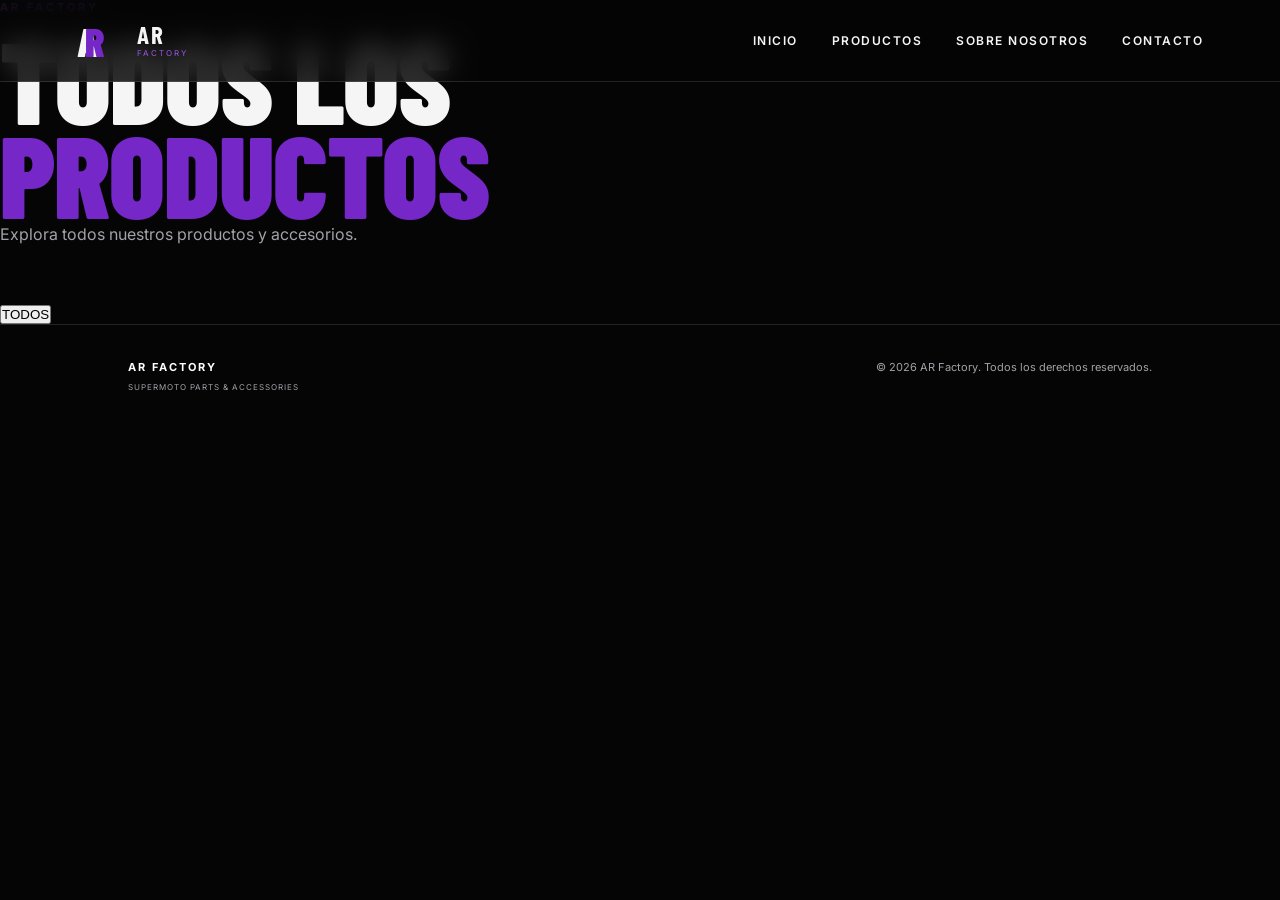
==== catalogo.html @ 3a514173 "Create catalogo.html" ====
<!DOCTYPE html>
<html lang="es">

<head>

  <meta charset="UTF-8">

  <meta 
    name="viewport" 
    content="width=device-width, initial-scale=1.0"
  >

  <title>Productos | AR Factory</title>

  <link 
    rel="stylesheet" 
    href="style.css"
  >

</head>


<body>


  <header class="site-header">

    <a 
      href="index.html" 
      class="brand"
    >

      <div class="brand-mark">

        <span class="letter-a">
          A
        </span>

        <span class="letter-r">
          R
        </span>

      </div>


      <div class="brand-text">

        <strong>
          AR
        </strong>

        <span>
          FACTORY
        </span>

      </div>

    </a>


    <nav class="nav">

      <a href="index.html">
        Inicio
      </a>

      <a href="catalogo.html">
        Productos
      </a>

      <a href="index.html#nosotros">
        Sobre Nosotros
      </a>

      <a href="index.html#contacto">
        Contacto
      </a>

    </nav>

  </header>


  <main>


    <section class="catalog-section">


      <div class="section-heading">

        <p class="eyebrow">
          AR FACTORY
        </p>


        <h1>
          TODOS LOS <span>PRODUCTOS</span>
        </h1>


        <p>
          Explora todos nuestros productos y accesorios.
        </p>

      </div>


      <div 
        id="filtros-categorias"
        class="category-filters"
      >

        <button 
          class="category-button active"
          data-categoria="todos"
        >

          TODOS

        </button>

      </div>


      <div 
        id="catalogo-productos"
        class="product-grid"
      >

      </div>


    </section>

  </main>


  <footer class="footer">

    <div>

      <strong>
        AR FACTORY
      </strong>

      <span>
        SUPERMOTO PARTS & ACCESSORIES
      </span>

    </div>


    <p>
      © 2026 AR Factory.
      Todos los derechos reservados.
    </p>

  </footer>


  <script src="productos.js"></script>

  <script src="catalogo.js"></script>


</body>

</html>
---- style.css ----
@import url('https://fonts.googleapis.com/css2?family=Barlow+Condensed:wght@400;500;600;700;800;900&family=Inter:wght@400;500;600;700&display=swap');

:root {
  --black: #050505;
  --black-soft: #0d0d0f;
  --purple: #7527c7;
  --purple-light: #9a55e5;
  --white: #f5f5f5;
  --grey: #a2a2a8;
  --line: rgba(255,255,255,.12);
}

* {
  box-sizing: border-box;
  margin: 0;
  padding: 0;
}

html {
  scroll-behavior: smooth;
}

body {
  background: var(--black);
  color: var(--white);
  font-family: 'Inter', sans-serif;
  overflow-x: hidden;
}

a {
  color: inherit;
  text-decoration: none;
}

.site-header {
  position: fixed;
  z-index: 10;
  top: 0;
  width: 100%;
  height: 82px;
  display: flex;
  align-items: center;
  justify-content: space-between;
  padding: 0 6vw;
  background: rgba(5,5,5,.82);
  border-bottom: 1px solid var(--line);
  backdrop-filter: blur(14px);
}

.brand {
  display: flex;
  align-items: center;
  gap: 12px;
}

.brand-mark {
  position: relative;
  width: 48px;
  height: 42px;
  font-family: 'Barlow Condensed', sans-serif;
  font-size: 40px;
  font-weight: 900;
  line-height: 42px;
  letter-spacing: -9px;
}

.letter-a {
  color: var(--white);
  position: relative;
  z-index: 1;
}

.letter-r {
  color: var(--purple);
  position: relative;
  z-index: 2;
  left: -3px;
}

.brand-text {
  display: flex;
  flex-direction: column;
  line-height: .85;
}

.brand-text strong {
  font-family: 'Barlow Condensed', sans-serif;
  font-size: 25px;
  letter-spacing: 2px;
}

.brand-text span {
  color: var(--purple-light);
  font-size: 8px;
  letter-spacing: 2px;
  margin-top: 4px;
}

.nav {
  display: flex;
  gap: 34px;
  font-size: 12px;
  font-weight: 600;
  letter-spacing: 1.5px;
  text-transform: uppercase;
}

.nav a {
  transition: color .2s ease;
}

.nav a:hover {
  color: var(--purple-light);
}

.menu-toggle {
  display: none;
  border: 0;
  background: transparent;
  color: white;
  font-size: 25px;
  cursor: pointer;
}

.hero {
  min-height: 100vh;
  padding: 160px 10vw 100px;
  display: flex;
  align-items: center;
  justify-content: space-between;
  gap: 70px;
  position: relative;
  overflow: hidden;
}

.hero::before {
  content: '';
  position: absolute;
  width: 650px;
  height: 650px;
  right: -250px;
  top: 120px;
  border: 1px solid rgba(117,39,199,.28);
  transform: rotate(45deg);
  pointer-events: none;
}

.hero-content {
  max-width: 650px;
  position: relative;
  z-index: 1;
}

.eyebrow {
  color: var(--purple-light);
  font-size: 11px;
  font-weight: 700;
  letter-spacing: 3px;
  margin-bottom: 18px;
}

h1, h2, h3 {
  font-family: 'Barlow Condensed', sans-serif;
  font-weight: 900;
  letter-spacing: -1px;
}

h1 {
  font-size: clamp(64px, 9vw, 130px);
  line-height: .82;
}

h1 span, h2 span {
  color: var(--purple);
}

.hero-description {
  color: var(--grey);
  line-height: 1.8;
  max-width: 510px;
  margin: 32px 0;
  font-size: 15px;
}

.button {
  display: inline-flex;
  align-items: center;
  justify-content: center;
  min-height: 48px;
  padding: 0 25px;
  font-size: 11px;
  font-weight: 700;
  letter-spacing: 1.5px;
  transition: .2s ease;
}

.button-primary {
  background: var(--purple);
}

.button-primary:hover {
  background: var(--purple-light);
  transform: translateY(-2px);
}

.button-outline {
  border: 1px solid var(--purple);
  color: var(--purple-light);
}

.button-outline:hover {
  background: var(--purple);
  color: white;
}

.hero-badge {
  width: min(34vw, 420px);
  aspect-ratio: 1;
  border: 1px solid rgba(117,39,199,.5);
  transform: rotate(45deg);
  display: grid;
  place-items: center;
  flex-shrink: 0;
}

.badge-inner {
  transform: rotate(-45deg);
  text-align: center;
}

.badge-inner span {
  display: block;
  font-family: 'Barlow Condensed', sans-serif;
  font-size: clamp(100px, 16vw, 200px);
  font-weight: 900;
  letter-spacing: -25px;
  color: var(--purple);
  line-height: .75;
}

.badge-inner small {
  display: block;
  margin-top: 24px;
  color: var(--grey);
  font-size: 9px;
  letter-spacing: 3px;
  line-height: 1.6;
}

.section {
  padding: 120px 10vw;
}

.products-section {
  background: var(--black-soft);
}

.section-heading {
  max-width: 650px;
  margin-bottom: 55px;
}

h2 {
  font-size: clamp(50px, 7vw, 92px);
  line-height: .9;
  margin-bottom: 25px;
}

.section-heading > p:last-child {
  color: var(--grey);
  line-height: 1.7;
  max-width: 580px;
}

.empty-catalog {
  border: 1px solid var(--line);
  padding: 75px 30px;
  text-align: center;
  background: linear-gradient(135deg, rgba(117,39,199,.07), transparent);
}

.empty-icon {
  color: var(--purple);
  font-size: 50px;
  font-weight: 200;
  margin-bottom: 10px;
}

.empty-catalog h3 {
  font-size: 34px;
  margin-bottom: 12px;
}

.empty-catalog p {
  color: var(--grey);
  margin-bottom: 25px;
}

.about-section {
  border-top: 1px solid var(--line);
}

.about-grid {
  display: grid;
  grid-template-columns: 1fr 1fr;
  gap: 80px;
  align-items: start;
}

.about-text {
  color: var(--grey);
  line-height: 1.9;
  font-size: 16px;
}

.about-text p + p {
  margin-top: 22px;
}

.contact-section {
  background: var(--black-soft);
}

.contact-links {
  display: grid;
  grid-template-columns: repeat(3, 1fr);
  gap: 16px;
}

.contact-card {
  padding: 28px;
  border: 1px solid var(--line);
  transition: .2s ease;
}

.contact-card:hover {
  border-color: var(--purple);
  transform: translateY(-4px);
}

.contact-label {
  display: block;
  color: var(--purple-light);
  font-size: 10px;
  letter-spacing: 2px;
  margin-bottom: 10px;
}

.contact-card strong {
  font-family: 'Barlow Condensed', sans-serif;
  font-size: 25px;
}

.footer {
  padding: 35px 10vw;
  border-top: 1px solid var(--line);
  display: flex;
  justify-content: space-between;
  gap: 30px;
  color: var(--grey);
  font-size: 11px;
}

.footer strong {
  display: block;
  color: white;
  letter-spacing: 2px;
  margin-bottom: 5px;
}

.footer span {
  font-size: 8px;
  letter-spacing: 1px;
}

@media (max-width: 800px) {
  .site-header {
    padding: 0 6vw;
  }

  .menu-toggle {
    display: block;
  }

  .nav {
    position: absolute;
    top: 82px;
    left: 0;
    width: 100%;
    padding: 25px 6vw;
    display: none;
    flex-direction: column;
    gap: 22px;
    background: var(--black);
    border-bottom: 1px solid var(--line);
  }

  .nav.active {
    display: flex;
  }

  .hero {
    min-height: auto;
    padding-top: 150px;
    flex-direction: column;
    align-items: flex-start;
  }

  .hero-badge {
    width: 65vw;
    align-self: center;
    margin-top: 30px;
  }

  .about-grid,
  .contact-links {
    grid-template-columns: 1fr;
    gap: 35px;
  }

  .section {
    padding: 85px 6vw;
  }

  .footer {
    padding: 30px 6vw;
    flex-direction: column;
  }
}
.product-grid {
  display: grid;
  grid-template-columns: repeat(3, 1fr);
  gap: 24px;
}

.product-card {
  background: #111113;
  border: 1px solid rgba(255,255,255,.12);
  transition: .25s ease;
}

.product-card:hover {
  border-color: #7527c7;
  transform: translateY(-6px);
}

.product-image {
  background: #eeeeee;
  aspect-ratio: 1 / 1;
  display: flex;
  align-items: center;
  justify-content: center;
  overflow: hidden;
}

.product-image img {
  width: 100%;
  height: 100%;
  object-fit: contain;
  transition: .3s ease;
}

.product-card:hover .product-image img {
  transform: scale(1.04);
}

.product-info {
  padding: 25px;
}

.product-category {
  color: #9a55e5;
  font-size: 10px;
  font-weight: 700;
  letter-spacing: 2px;
  margin-bottom: 12px;
}

.product-info h3 {
  font-size: 30px;
  margin-bottom: 14px;
}

.product-info p:not(.product-category) {
  color: #a2a2a8;
  line-height: 1.7;
  font-size: 14px;
  margin-bottom: 22px;
}

@media (max-width: 800px) {
  .product-grid {
    grid-template-columns: 1fr;
  }
}
/* =========================================
   PÁGINA INDIVIDUAL DE PRODUCTO
========================================= */

.product-detail-section {
  min-height: 100vh;
  padding: 140px 8% 100px;
}


.product-detail {
  max-width: 1200px;
  margin: 0 auto;

  display: grid;

  grid-template-columns: 1fr 1fr;

  gap: 80px;

  align-items: center;
}


/* IMAGEN DEL PRODUCTO */

.product-detail-image {
  width: 100%;

  display: flex;

  justify-content: center;

  align-items: center;
}


.product-detail-image img {
  width: 100%;

  max-width: 550px;

  height: auto;

  object-fit: contain;

  display: block;
}


/* INFORMACIÓN DEL PRODUCTO */

.product-detail-info {
  max-width: 500px;
}


.product-detail-info h1 {
  font-size: clamp(2.5rem, 5vw, 5rem);

  line-height: 0.95;

  margin: 20px 0 30px;
}


.product-detail-description {
  line-height: 1.7;

  margin-bottom: 30px;
}


.product-detail-info .product-details {
  display: flex;

  flex-direction: column;

  gap: 12px;

  margin-bottom: 35px;
}


.product-detail-info .product-details span {
  display: block;
}


.product-price {
  font-size: 2rem;

  font-weight: bold;

  margin-bottom: 30px;
}
.product-detail-image {
  display: flex;

  flex-direction: column;

  align-items: center;

  gap: 20px;
}


#imagen-principal {
  width: 100%;

  max-width: 550px;

  height: 500px;

  object-fit: contain;
}


.product-thumbnails {
  display: flex;

  gap: 12px;

  justify-content: center;

  flex-wrap: wrap;
}


.thumbnail {
  width: 80px;

  height: 80px;

  object-fit: cover;

  cursor: pointer;

  opacity: 0.5;

  border: 2px solid transparent;

  transition: 0.2s;
}


.thumbnail:hover {
  opacity: 1;
}


.thumbnail.active {
  opacity: 1;

  border-color: #ffffff;
}
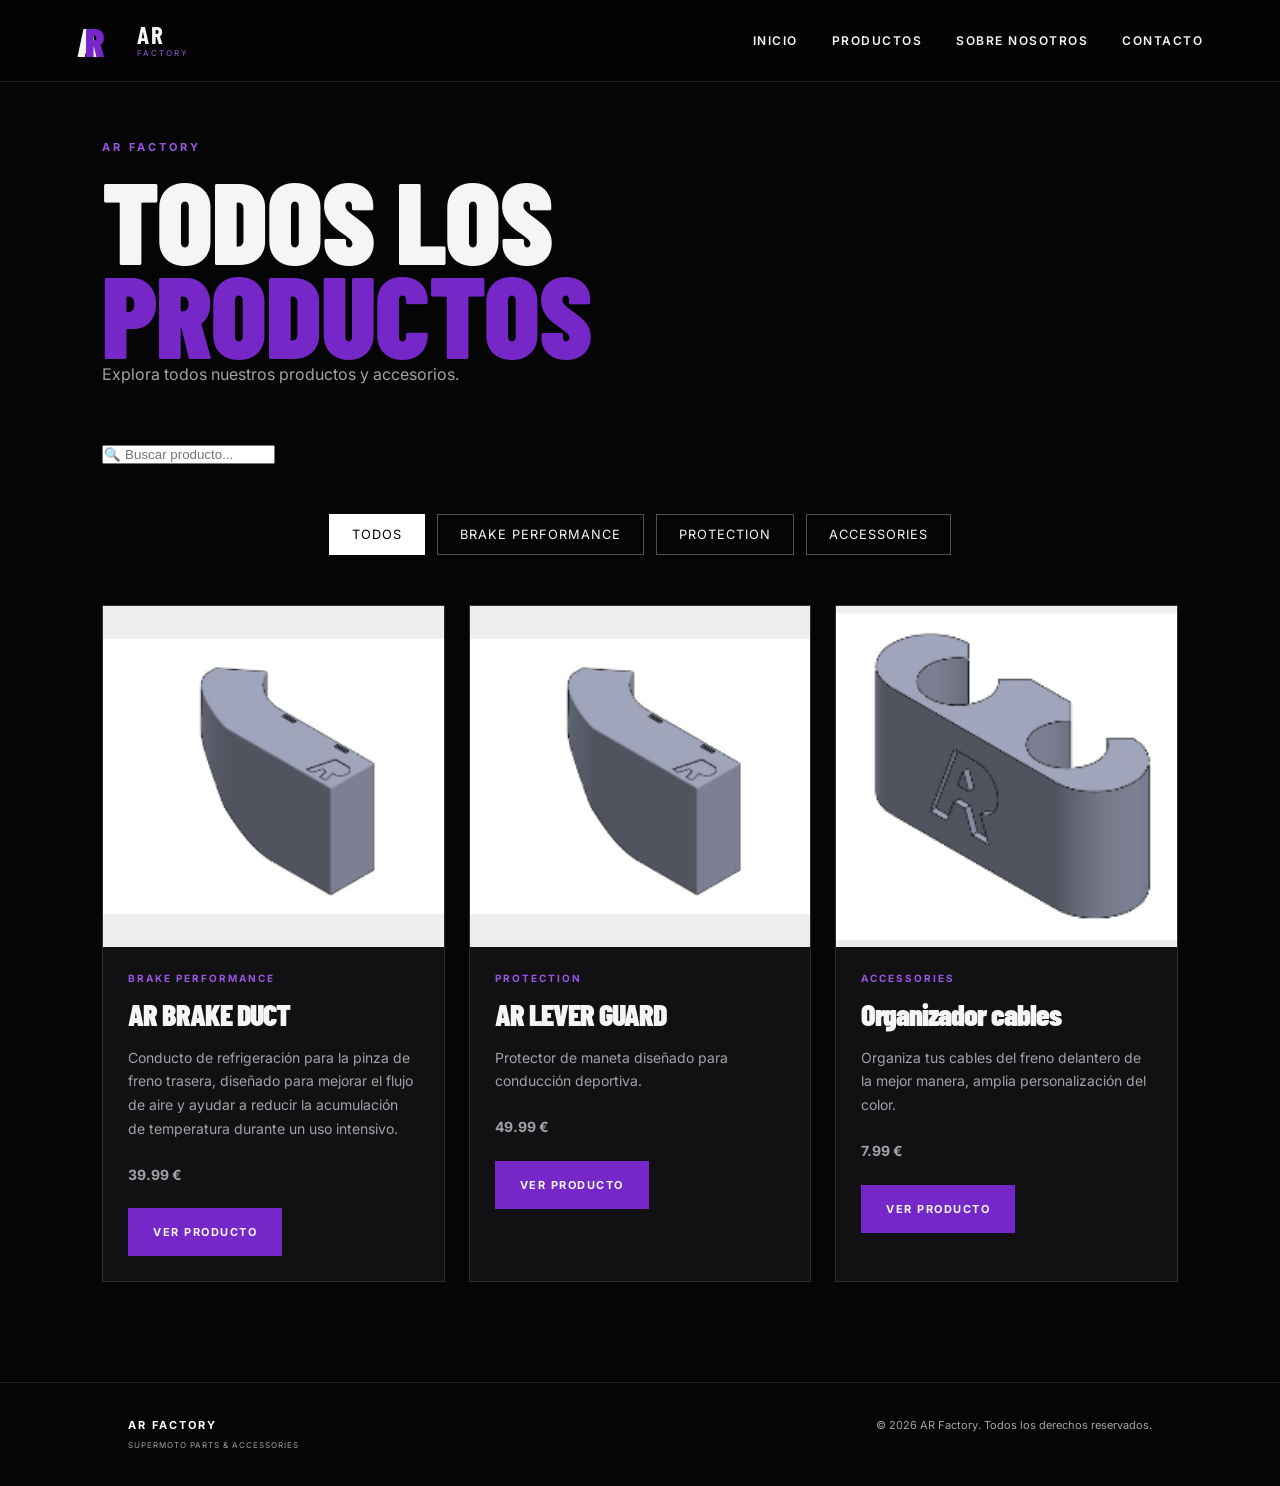
==== commit f9186764: "Update catalogo.html" ====
--- a/catalogo.html
+++ b/catalogo.html
@@ -105,6 +105,15 @@
 
       </div>
 
+      <div class="search-container">
+
+    <input
+        type="text"
+        id="buscador-productos"
+        placeholder="🔍 Buscar producto..."
+    >
+
+</div>
 
       <div 
         id="filtros-categorias"
--- a/style.css
+++ b/style.css
@@ -649,3 +649,52 @@
 
   border-color: #ffffff;
 }
+.catalog-section {
+  padding: 140px 8% 100px;
+
+  min-height: 100vh;
+}
+
+
+.category-filters {
+  display: flex;
+
+  justify-content: center;
+
+  align-items: center;
+
+  gap: 12px;
+
+  flex-wrap: wrap;
+
+  margin: 50px 0;
+}
+
+
+.category-button {
+  background: transparent;
+
+  border: 1px solid rgba(255, 255, 255, 0.3);
+
+  color: inherit;
+
+  padding: 12px 22px;
+
+  cursor: pointer;
+
+  font-family: inherit;
+
+  font-size: 0.8rem;
+
+  letter-spacing: 1px;
+
+  transition: 0.3s;
+}
+
+
+.category-button:hover,
+.category-button.active {
+  background: #ffffff;
+
+  color: #000000;
+}
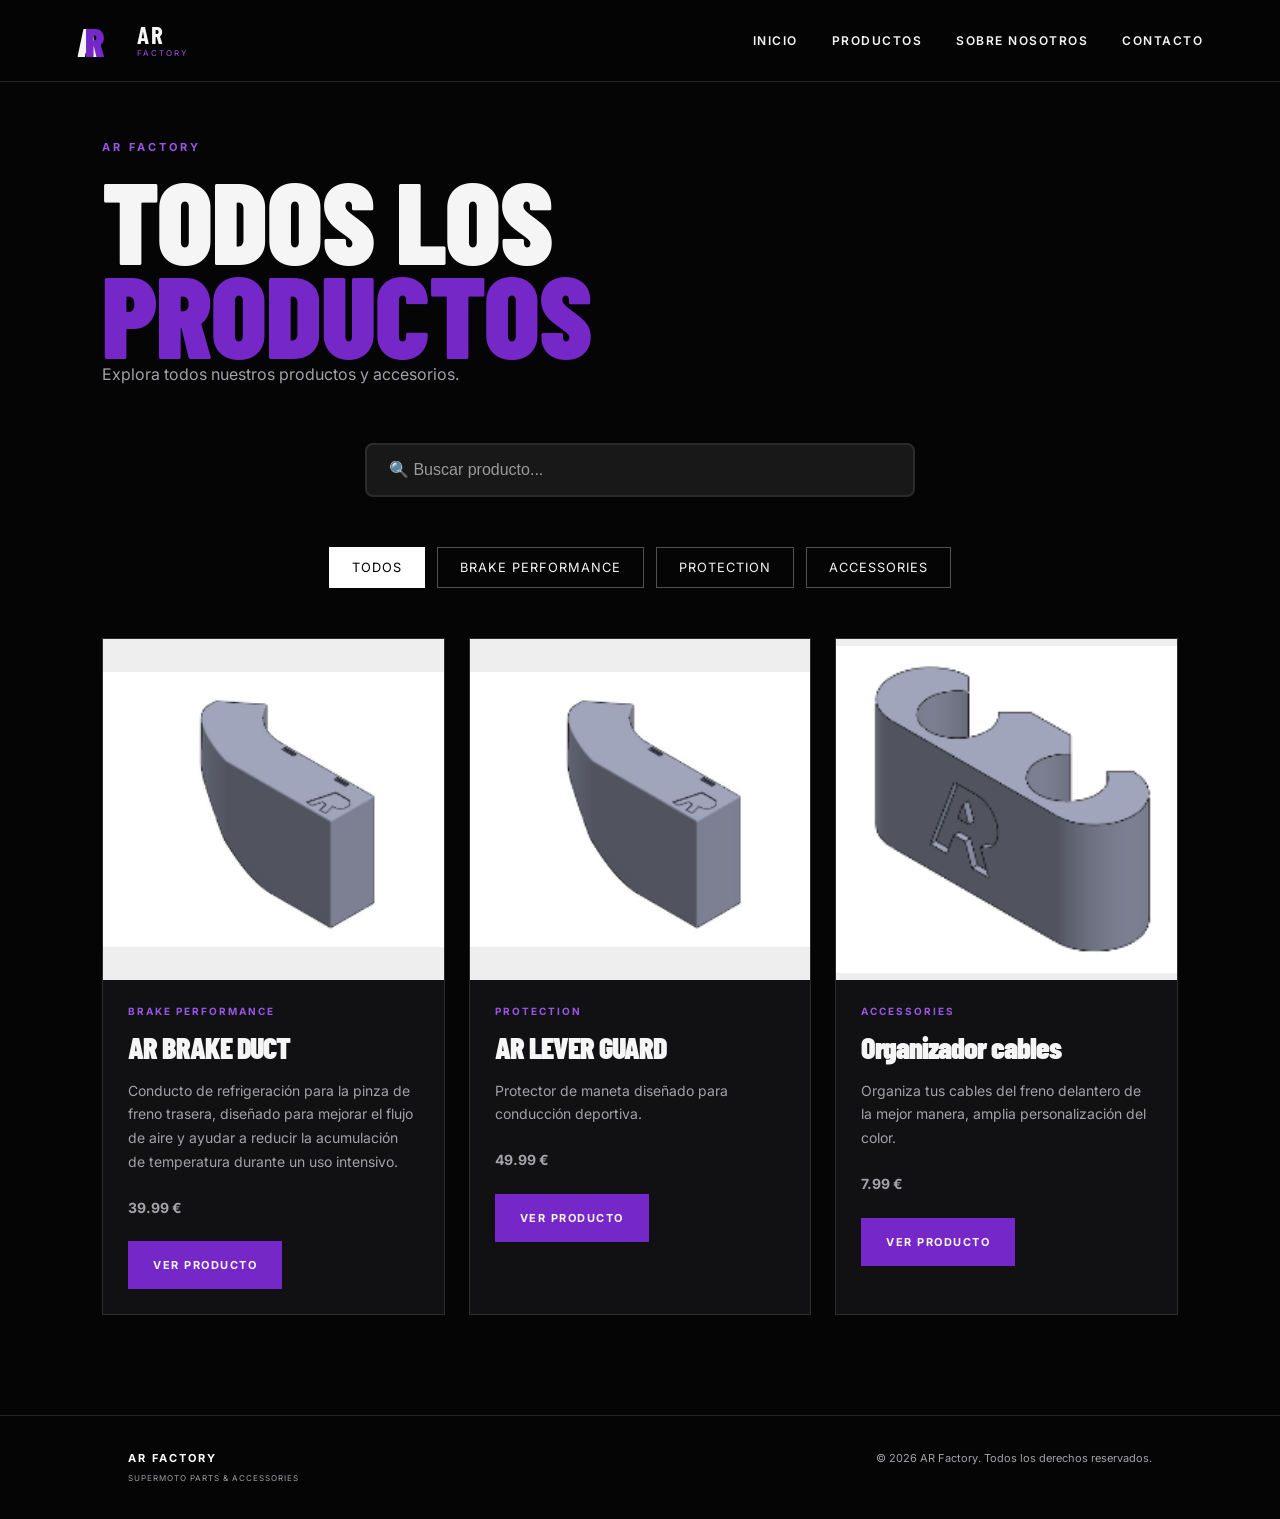
==== commit b8237871: "Update catalogo.html" ====
--- a/catalogo.html
+++ b/catalogo.html
@@ -4,7 +4,7 @@
 <head>
 
   <meta charset="UTF-8">
-
+  
   <meta 
     name="viewport" 
     content="width=device-width, initial-scale=1.0"
--- a/style.css
+++ b/style.css
@@ -698,3 +698,53 @@
 
   color: #000000;
 }
+
+/*=========================
+    BUSCADOR
+=========================*/
+
+.search-container{
+
+    display:flex;
+    justify-content:center;
+
+    margin:40px auto;
+
+    width:100%;
+
+}
+
+#buscador-productos{
+
+    width:100%;
+    max-width:550px;
+
+    padding:16px 22px;
+
+    background:#181818;
+
+    border:2px solid #2b2b2b;
+
+    border-radius:8px;
+
+    color:white;
+
+    font-size:16px;
+
+    transition:.3s;
+
+}
+
+#buscador-productos:focus{
+
+    outline:none;
+
+    border-color:#8b3dff;
+
+}
+
+#buscador-productos::placeholder{
+
+    color:#9a9a9a;
+
+}
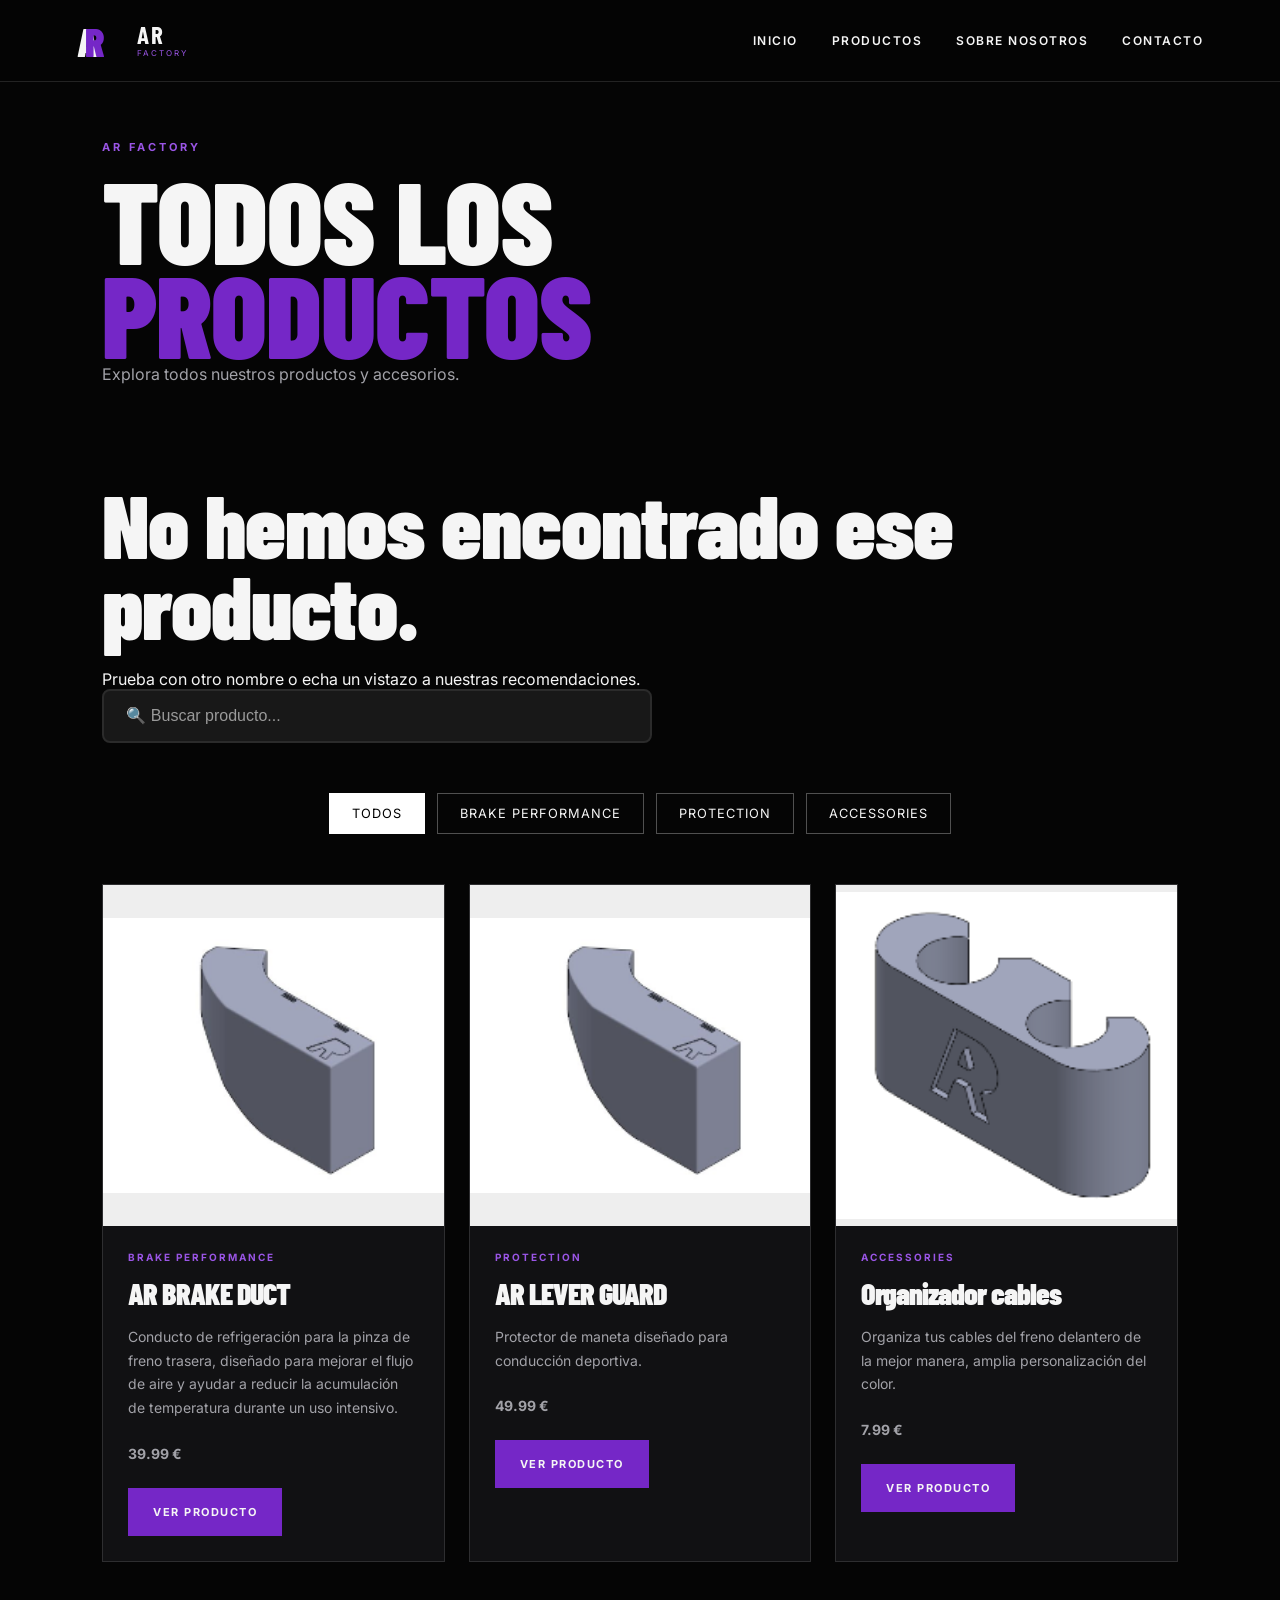
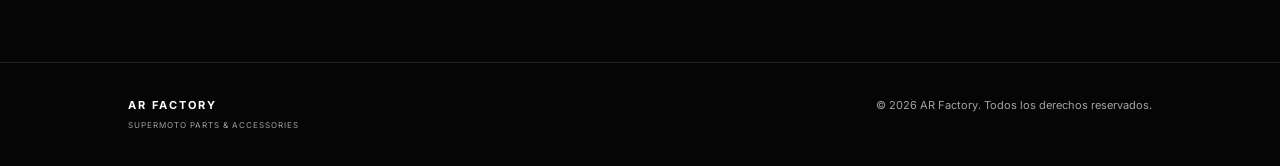
==== commit b8e875b2: "Update catalogo.html" ====
--- a/catalogo.html
+++ b/catalogo.html
@@ -107,6 +107,18 @@
 
       <div class="search-container">
 
+      </div>
+        
+<div id="sin-resultados" class="no-results">
+
+    <h2>No hemos encontrado ese producto.</h2>
+
+    <p>
+        Prueba con otro nombre o echa un vistazo a nuestras
+        recomendaciones.
+    </p>
+
+</div>
     <input
         type="text"
         id="buscador-productos"
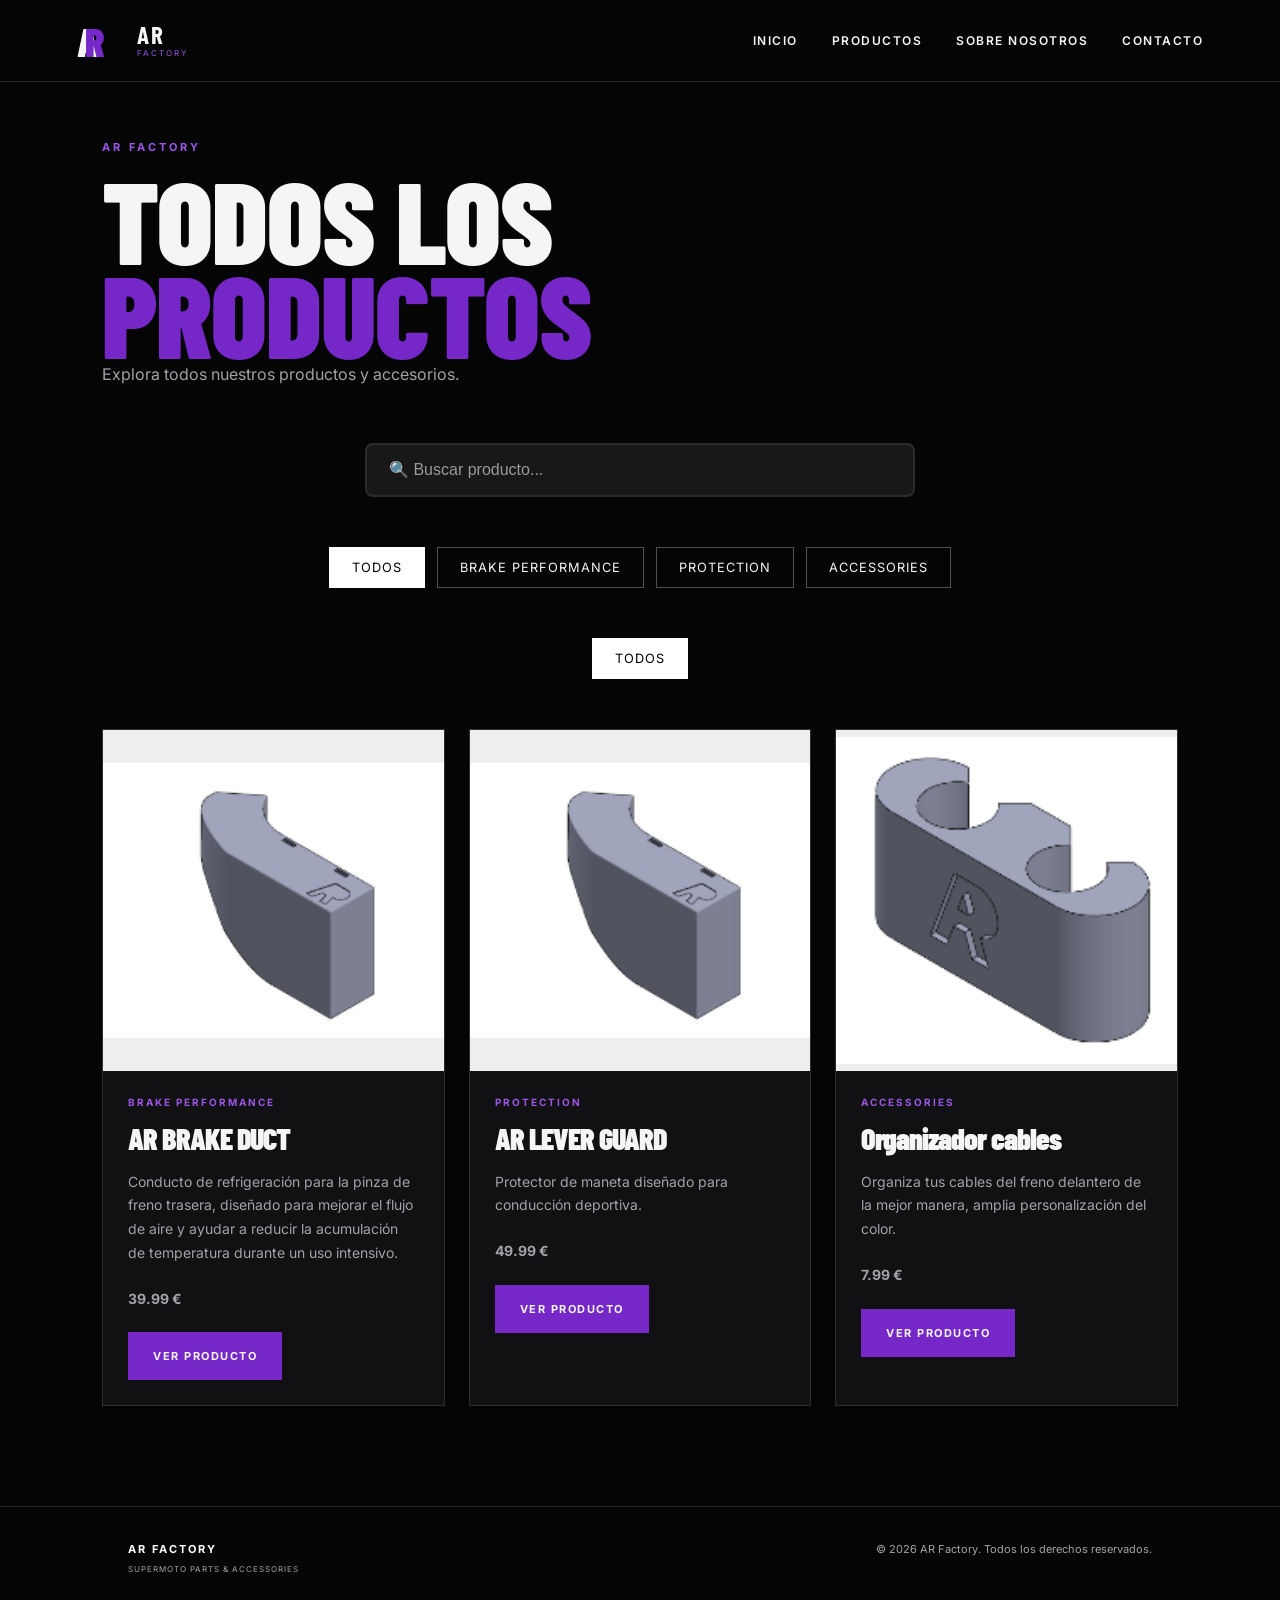
==== commit f5b5d403: "Update catalogo.html" ====
--- a/catalogo.html
+++ b/catalogo.html
@@ -87,38 +87,25 @@
     <section class="catalog-section">
 
 
-      <div class="section-heading">
-
-        <p class="eyebrow">
-          AR FACTORY
-        </p>
-
-
-        <h1>
-          TODOS LOS <span>PRODUCTOS</span>
-        </h1>
-
-
-        <p>
-          Explora todos nuestros productos y accesorios.
-        </p>
-
-      </div>
-
-      <div class="search-container">
-
-      </div>
-        
-<div id="sin-resultados" class="no-results">
-
-    <h2>No hemos encontrado ese producto.</h2>
+<div class="section-heading">
+
+    <p class="eyebrow">AR FACTORY</p>
+
+    <h1>
+        TODOS LOS <span>PRODUCTOS</span>
+    </h1>
 
     <p>
-        Prueba con otro nombre o echa un vistazo a nuestras
-        recomendaciones.
+        Explora todos nuestros productos y accesorios.
     </p>
 
 </div>
+
+
+<!-- BUSCADOR -->
+
+<div class="search-container">
+
     <input
         type="text"
         id="buscador-productos"
@@ -127,6 +114,36 @@
 
 </div>
 
+
+<!-- MENSAJE -->
+
+<div id="sin-resultados" class="no-results">
+
+    <h2>No hemos encontrado ese producto.</h2>
+
+    <p>
+        Prueba con otro nombre o echa un vistazo a nuestras recomendaciones.
+    </p>
+
+</div>
+
+
+<!-- BOTONES -->
+
+<div
+    id="filtros-categorias"
+    class="category-filters"
+>
+
+    <button
+        class="category-button active"
+        data-categoria="todos"
+    >
+        TODOS
+    </button>
+
+</div>
+
       <div 
         id="filtros-categorias"
         class="category-filters"
--- a/style.css
+++ b/style.css
@@ -732,19 +732,23 @@
     font-size:16px;
 
     transition:.3s;
-
-}
-
+}
 #buscador-productos:focus{
-
     outline:none;
-
     border-color:#8b3dff;
-
-}
-
+}
 #buscador-productos::placeholder{
-
     color:#9a9a9a;
-
-}
+}
+.no-results{
+    display:none;
+    text-align:center;
+    margin:50px auto;
+}
+.no-results h2{
+    margin-bottom:10px;
+    font-size:28px;
+}
+.no-results p{
+    opacity:.7;
+}
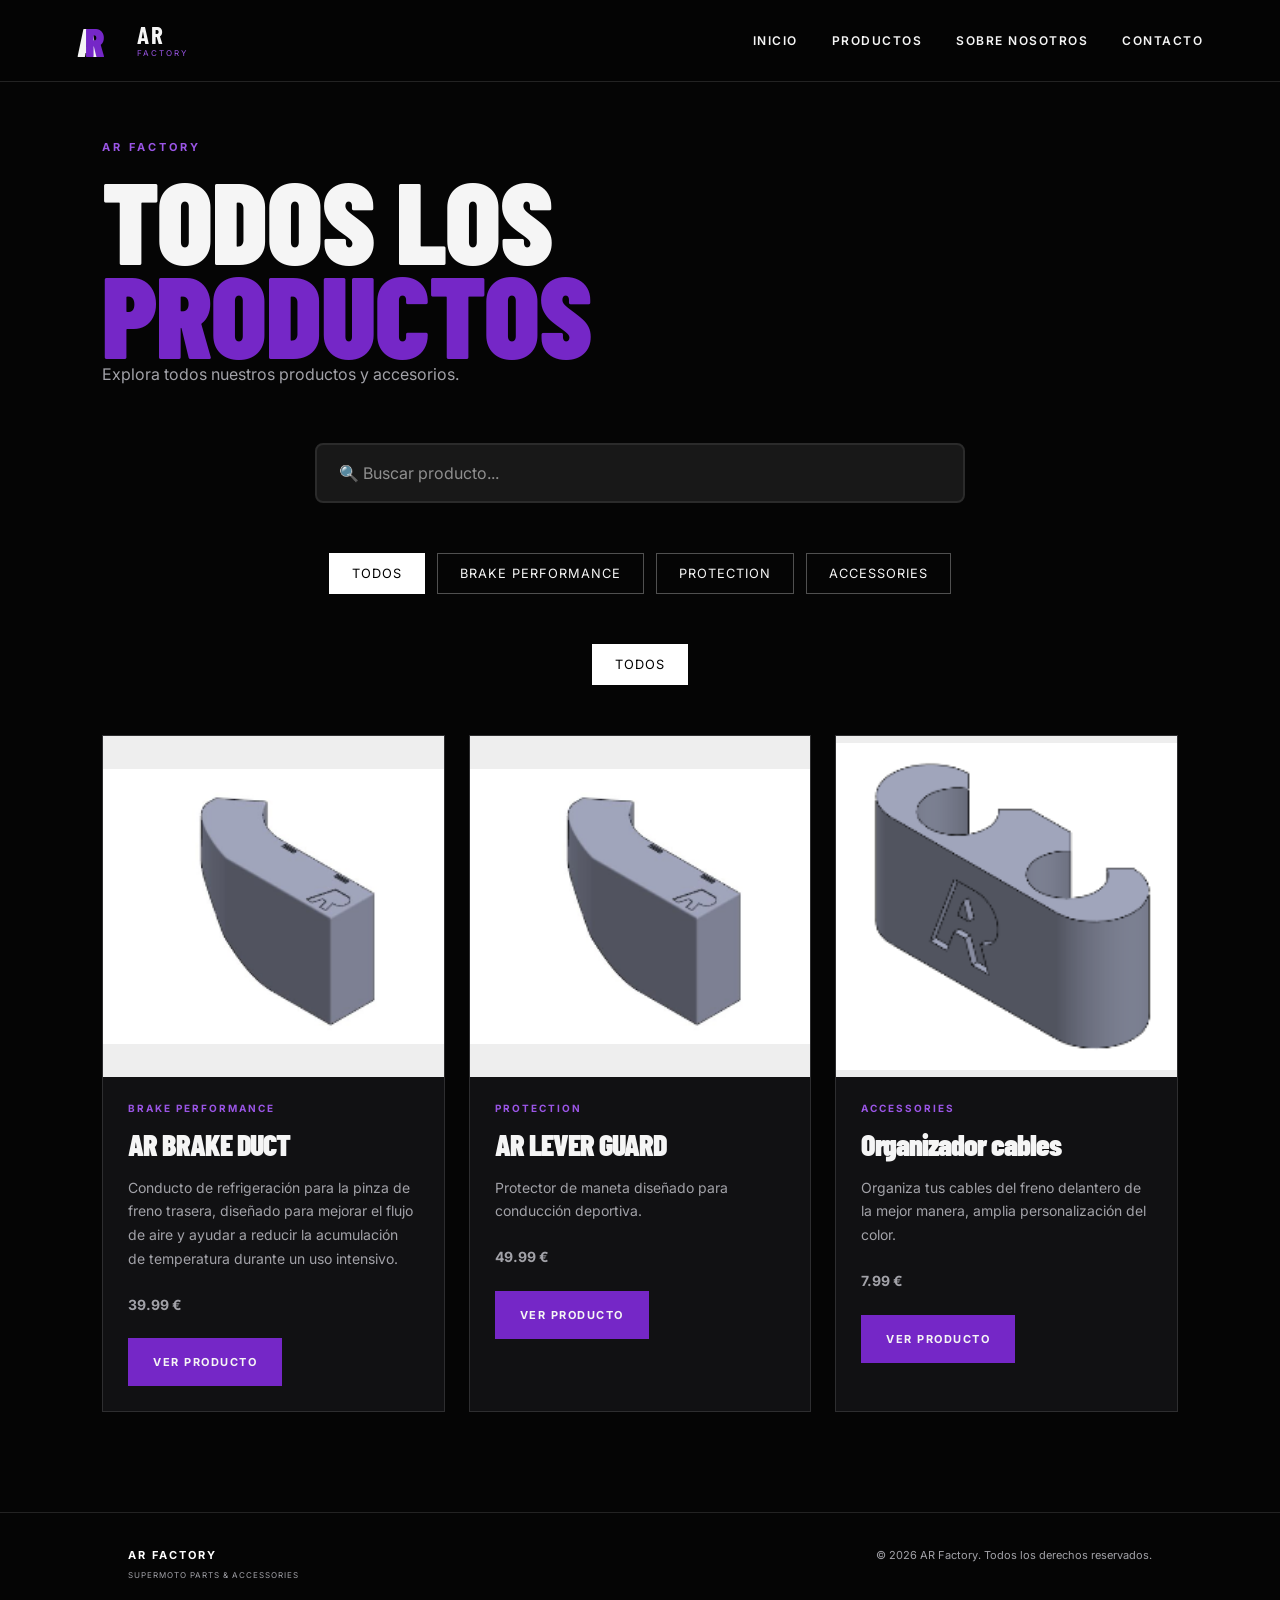
==== commit 29590ca0: "Update catalogo.html" ====
--- a/catalogo.html
+++ b/catalogo.html
@@ -195,7 +195,8 @@
     </p>
 
   </footer>
-
+<button id="backToTop" aria-label="Volver arriba">
+</button>
 
   <script src="productos.js"></script>
 
--- a/style.css
+++ b/style.css
@@ -557,60 +557,36 @@
 
   margin: 20px 0 30px;
 }
-
-
 .product-detail-description {
   line-height: 1.7;
-
   margin-bottom: 30px;
 }
-
-
 .product-detail-info .product-details {
   display: flex;
-
   flex-direction: column;
-
   gap: 12px;
-
   margin-bottom: 35px;
 }
-
-
 .product-detail-info .product-details span {
   display: block;
 }
-
-
 .product-price {
   font-size: 2rem;
-
   font-weight: bold;
-
   margin-bottom: 30px;
 }
 .product-detail-image {
   display: flex;
-
   flex-direction: column;
-
   align-items: center;
-
   gap: 20px;
 }
-
-
 #imagen-principal {
   width: 100%;
-
   max-width: 550px;
-
   height: 500px;
-
   object-fit: contain;
 }
-
-
 .product-thumbnails {
   display: flex;
 
@@ -699,56 +675,183 @@
   color: #000000;
 }
 
-/*=========================
-    BUSCADOR
-=========================*/
+/*==================================================
+                    BUSCADOR
+==================================================*/
 
 .search-container{
 
+    width:100%;
+
     display:flex;
+
     justify-content:center;
 
-    margin:40px auto;
+    align-items:center;
+
+    margin:50px auto 25px;
+
+}
+
+#buscador-productos{
 
     width:100%;
 
-}
-
-#buscador-productos{
+    max-width:650px;
+
+    padding:18px 22px;
+
+    background:#181818;
+
+    border:2px solid #2b2b2b;
+
+    border-radius:8px;
+
+    color:white;
+
+    font-family:inherit;
+
+    font-size:16px;
+
+    transition:.3s;
+
+}
+
+#buscador-productos:focus{
+
+    outline:none;
+
+    border-color:#7527c7;
+
+}
+
+#buscador-productos::placeholder{
+
+    color:#8f8f8f;
+
+}
+
+
+/*==================================================
+              MENSAJE SIN RESULTADOS
+==================================================*/
+
+.no-results{
+
+    display:none;
 
     width:100%;
-    max-width:550px;
-
-    padding:16px 22px;
-
-    background:#181818;
-
-    border:2px solid #2b2b2b;
-
-    border-radius:8px;
+
+    text-align:center;
+
+    margin:0 auto 45px;
+
+    animation:fadeIn .35s ease;
+
+}
+
+.no-results h2{
+
+    font-family:'Barlow Condensed', sans-serif;
+
+    font-size:42px;
+
+    font-weight:900;
+
+    line-height:.95;
+
+    margin-bottom:12px;
+
+    color:#ffffff;
+
+}
+
+.no-results p{
+
+    color:#a2a2a8;
+
+    font-size:16px;
+
+    line-height:1.6;
+
+    max-width:650px;
+
+    margin:0 auto;
+
+}
+
+
+/*==================================================
+                  ANIMACIÓN
+==================================================*/
+
+@keyframes fadeIn{
+
+    from{
+
+        opacity:0;
+
+        transform:translateY(-12px);
+
+    }
+
+    to{
+
+        opacity:1;
+
+        transform:translateY(0);
+
+    }
+  /* ---------- BOTÓN VOLVER ARRIBA ---------- */
+
+#backToTop{
+
+    position:fixed;
+
+    right:30px;
+
+    bottom:30px;
+
+    width:55px;
+
+    height:55px;
+
+    border:none;
+
+    border-radius:50%;
+
+    background:#7A2EFF;
 
     color:white;
 
-    font-size:16px;
-
-    transition:.3s;
-}
-#buscador-productos:focus{
-    outline:none;
-    border-color:#8b3dff;
-}
-#buscador-productos::placeholder{
-    color:#9a9a9a;
-}
-.no-results{
-    display:none;
-    text-align:center;
-    margin:50px auto;
-}
-.no-results h2{
-    margin-bottom:10px;
-    font-size:28px;
-}
-.no-results p{
-    opacity:.7;
-}
+    font-size:22px;
+
+    cursor:pointer;
+
+    opacity:0;
+
+    visibility:hidden;
+
+    transform:translateY(20px);
+
+    transition:.35s;
+
+    z-index:999;
+}
+
+#backToTop:hover{
+
+    transform:translateY(-4px);
+
+}
+
+#backToTop.show{
+
+    opacity:1;
+
+    visibility:visible;
+
+    transform:translateY(0);
+}
+
+}
